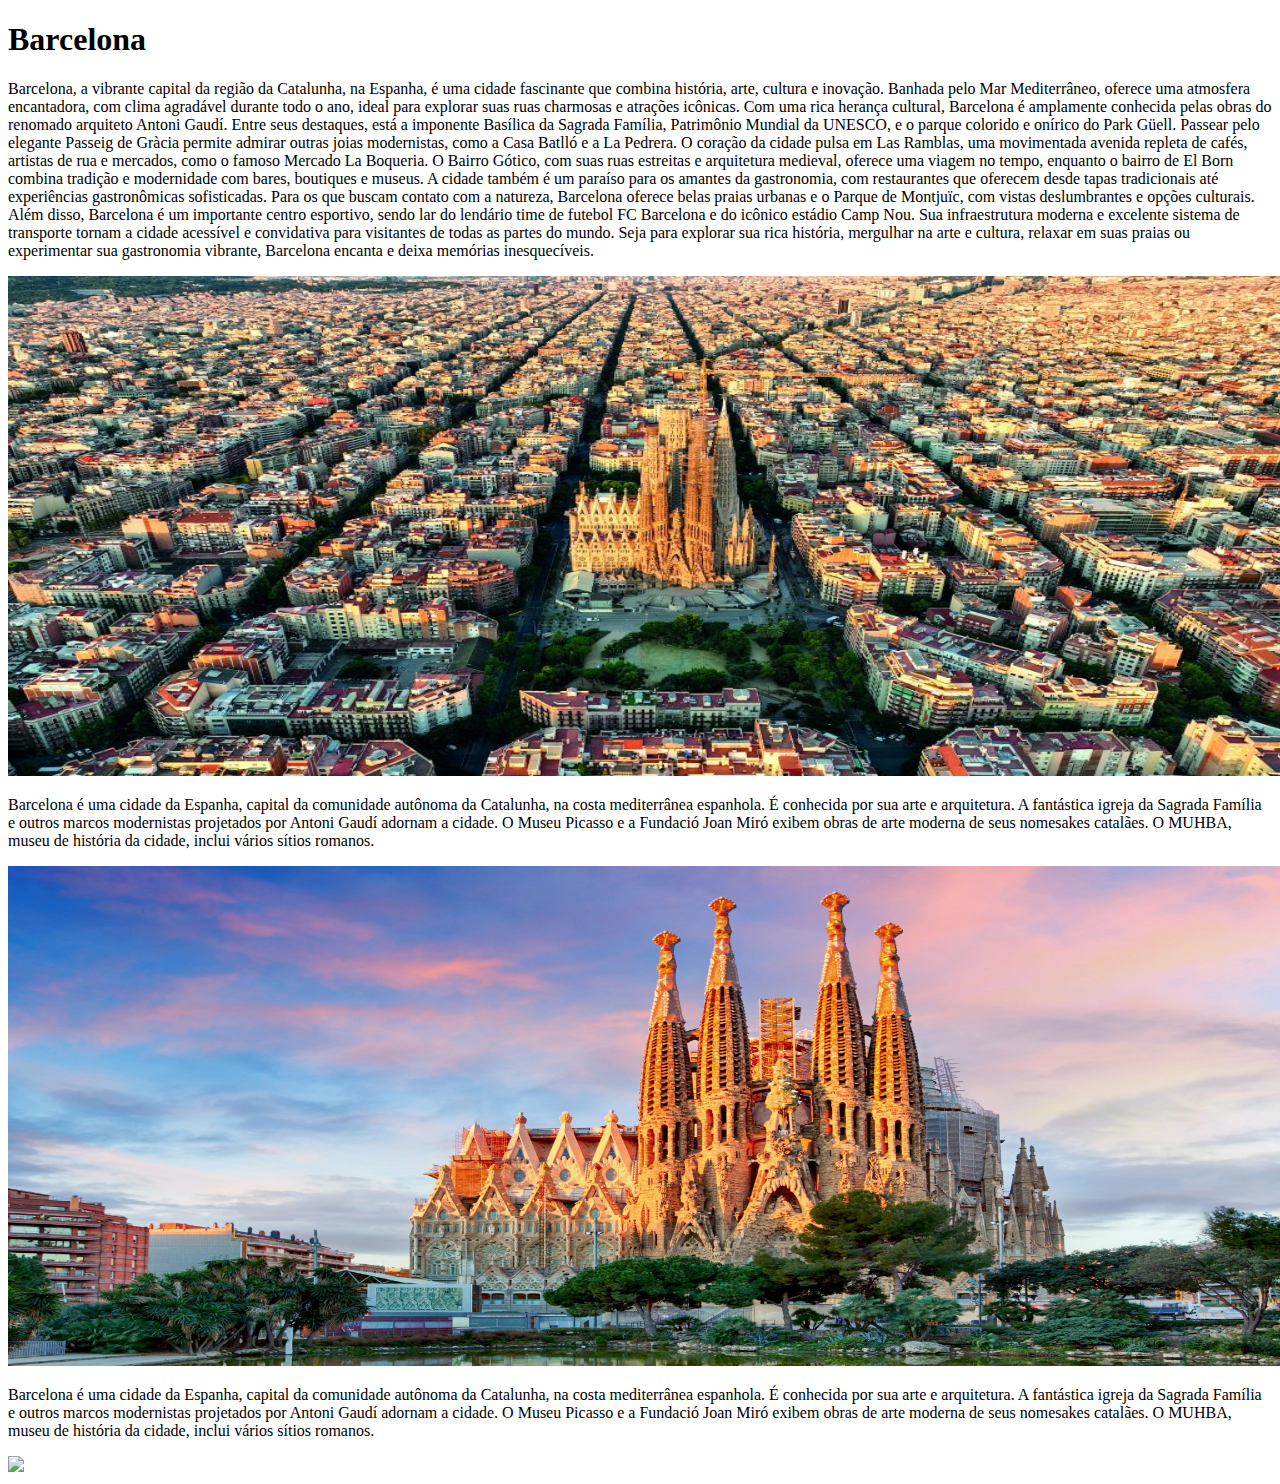
==== SITE viagens teste/barcelona/index.html @ ef61c41a "Implementação da descrição da cidade de Barcelona (ainda não está finalizada)" ====
<!DOCTYPE html>
<html lang="en">
<head>
    <meta charset="UTF-8">
    <meta name="viewport" content="width=device-width, initial-scale=1.0">
    <link rel="stylesheet" href="style.css">
    <title>Barcelona</title>
</head>
<body>
    <h1>Barcelona</h1>
    <p>Barcelona, a vibrante capital da região da Catalunha, na Espanha, é uma cidade fascinante que combina história, arte, cultura e inovação. Banhada pelo Mar Mediterrâneo, oferece uma atmosfera encantadora, com clima agradável durante todo o ano, ideal para explorar suas ruas charmosas e atrações icônicas.
        Com uma rica herança cultural, Barcelona é amplamente conhecida pelas obras do renomado arquiteto Antoni Gaudí. Entre seus destaques, está a imponente Basílica da Sagrada Família, Patrimônio Mundial da UNESCO, e o parque colorido e onírico do Park Güell. Passear pelo elegante Passeig de Gràcia permite admirar outras joias modernistas, como a Casa Batlló e a La Pedrera.
        O coração da cidade pulsa em Las Ramblas, uma movimentada avenida repleta de cafés, artistas de rua e mercados, como o famoso Mercado La Boqueria. O Bairro Gótico, com suas ruas estreitas e arquitetura medieval, oferece uma viagem no tempo, enquanto o bairro de El Born combina tradição e modernidade com bares, boutiques e museus.
        A cidade também é um paraíso para os amantes da gastronomia, com restaurantes que oferecem desde tapas tradicionais até experiências gastronômicas sofisticadas. Para os que buscam contato com a natureza, Barcelona oferece belas praias urbanas e o Parque de Montjuïc, com vistas deslumbrantes e opções culturais.
        Além disso, Barcelona é um importante centro esportivo, sendo lar do lendário time de futebol FC Barcelona e do icônico estádio Camp Nou. Sua infraestrutura moderna e excelente sistema de transporte tornam a cidade acessível e convidativa para visitantes de todas as partes do mundo.
        Seja para explorar sua rica história, mergulhar na arte e cultura, relaxar em suas praias ou experimentar sua gastronomia vibrante, Barcelona encanta e deixa memórias inesquecíveis.</p>


    <img src="imagens barcelona/vistapanoramica.jpg" alt="Barcelona" id="barcelonavista">
    <p>Barcelona é uma cidade da Espanha, capital da comunidade autônoma da Catalunha, na costa mediterrânea espanhola. É conhecida por sua arte e arquitetura. A fantástica igreja da Sagrada Família e outros marcos modernistas projetados por Antoni Gaudí adornam a cidade. O Museu Picasso e a Fundació Joan Miró exibem obras de arte moderna de seus nomesakes catalães. O MUHBA, museu de história da cidade, inclui vários sítios romanos.</p>
    <img src="imagens barcelona/Templo Expiatório da Sagrada Família.jpg" alt="Barcelona" id="barcelonatemplo">
    <p>Barcelona é uma cidade da Espanha, capital da comunidade autônoma da Catalunha, na costa mediterrânea espanhola. É conhecida por sua arte e arquitetura. A fantástica igreja da Sagrada Família e outros marcos modernistas projetados por Antoni Gaudí adornam a cidade. O Museu Picasso e a Fundació Joan Miró exibem obras de arte moderna de seus nomesakes catalães. O MUHBA, museu de história da cidade, inclui vários sítios romanos.</p>
    <img src="images/Barcelona/Museu-Nacional-de-Arte-da-Catalunha-MNAC-barcelona.jpg" "
</body>
</html>
---- SITE viagens teste/barcelona/style.css ----
#barcelonatemplo { height: 500px; width: 1280px;}
#barcelonavista { height: 500px; width: 1280px;}
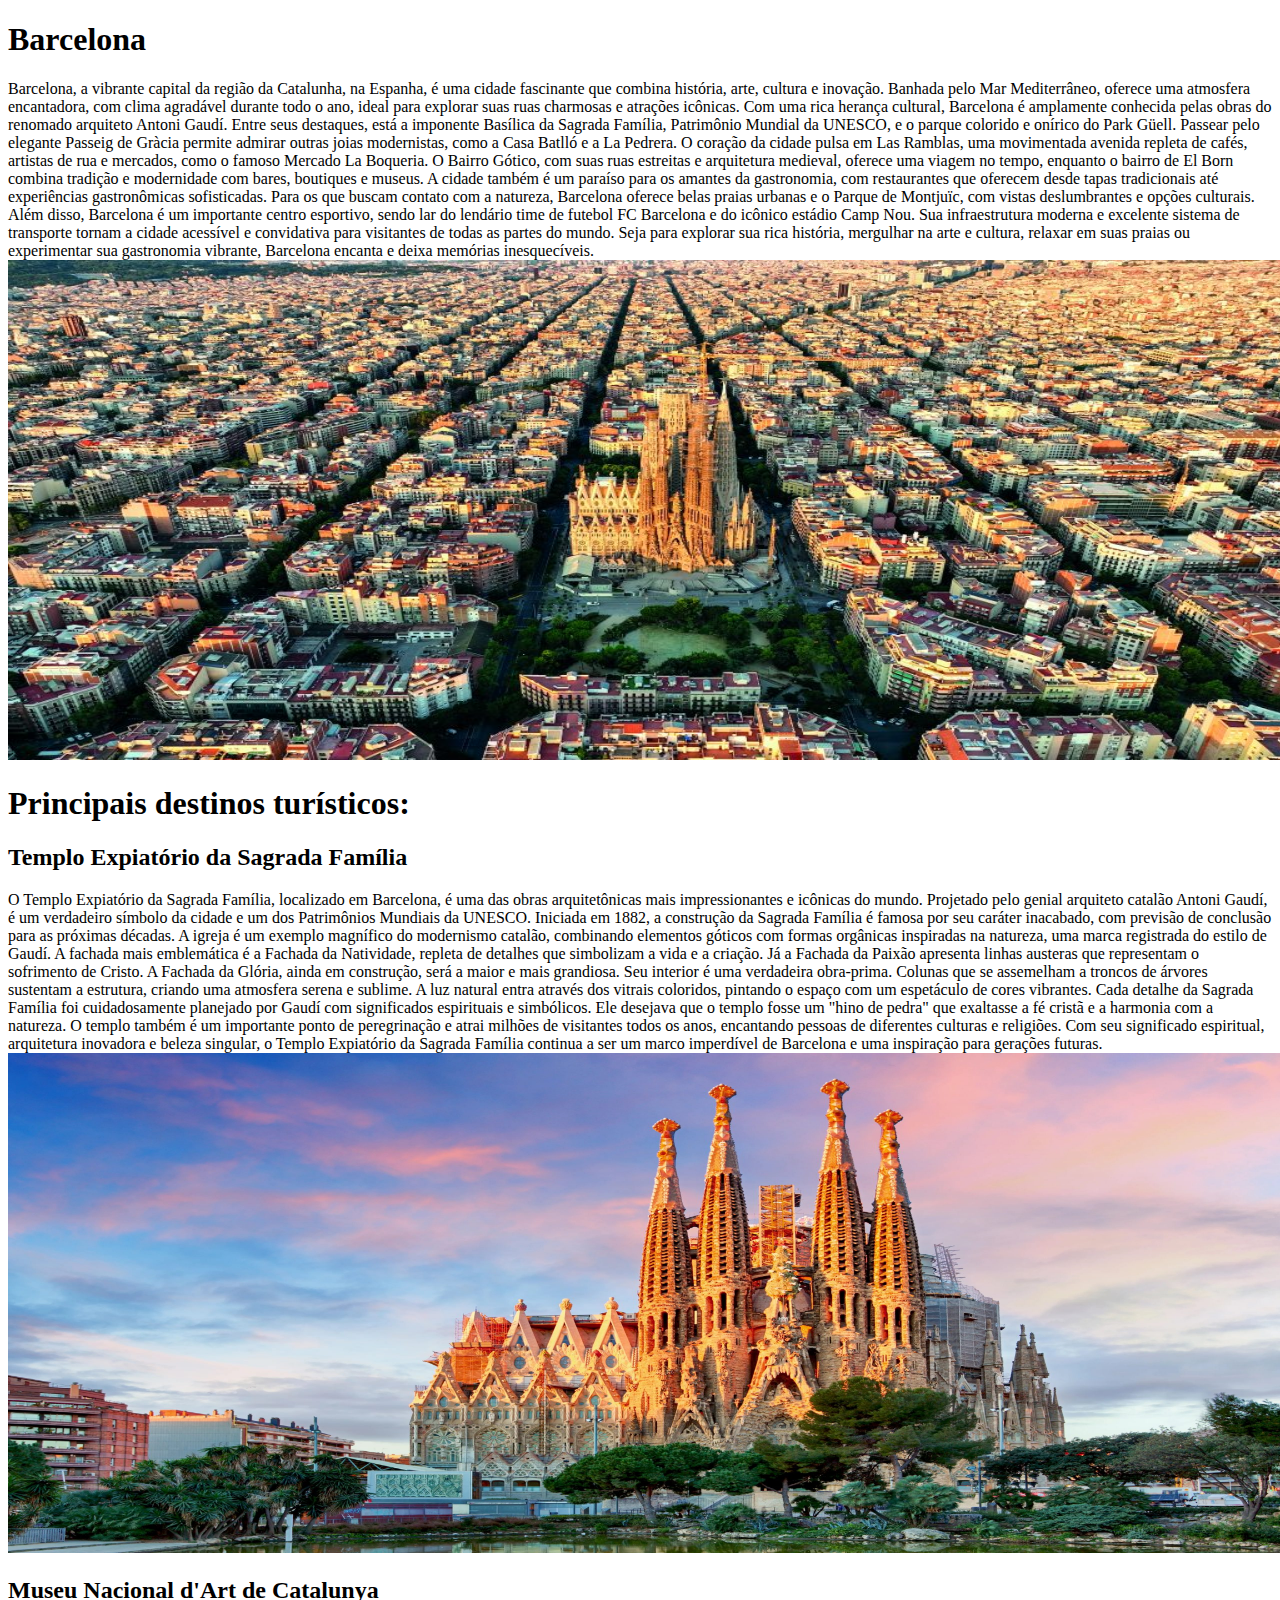
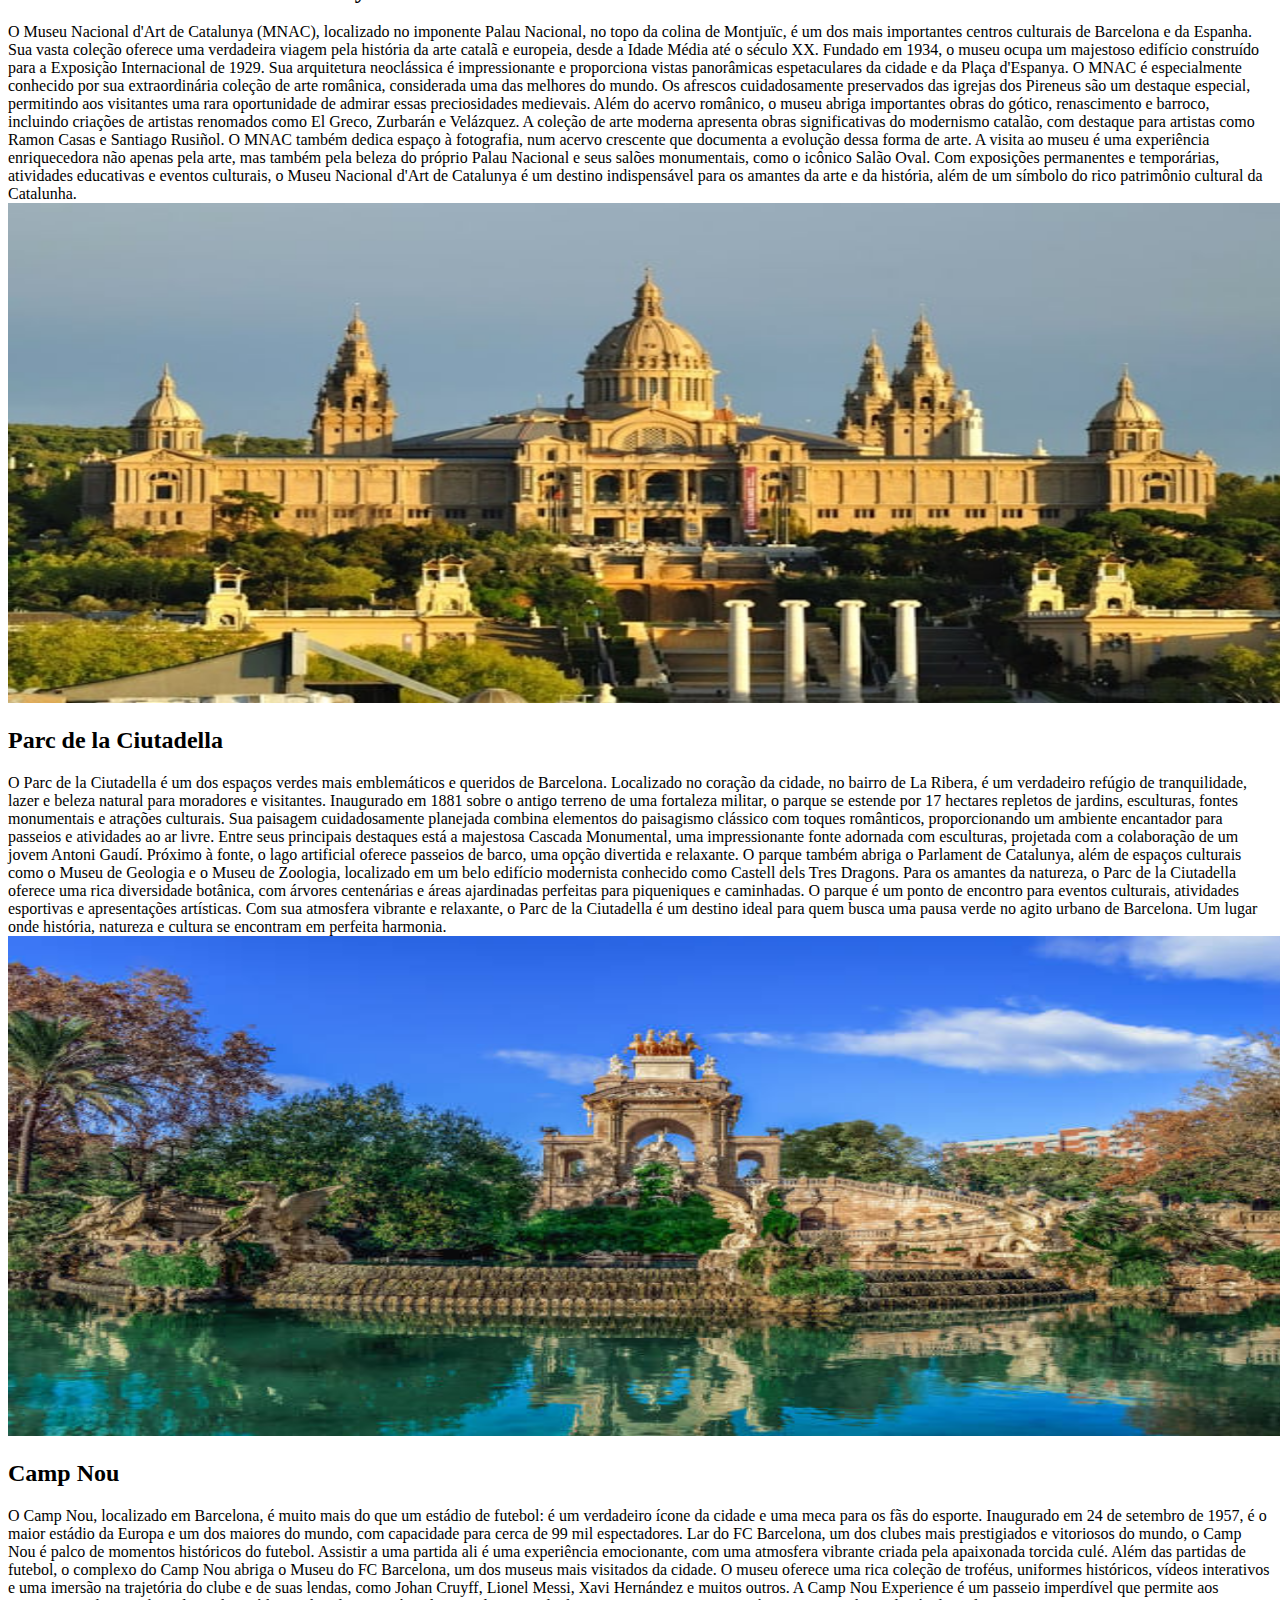
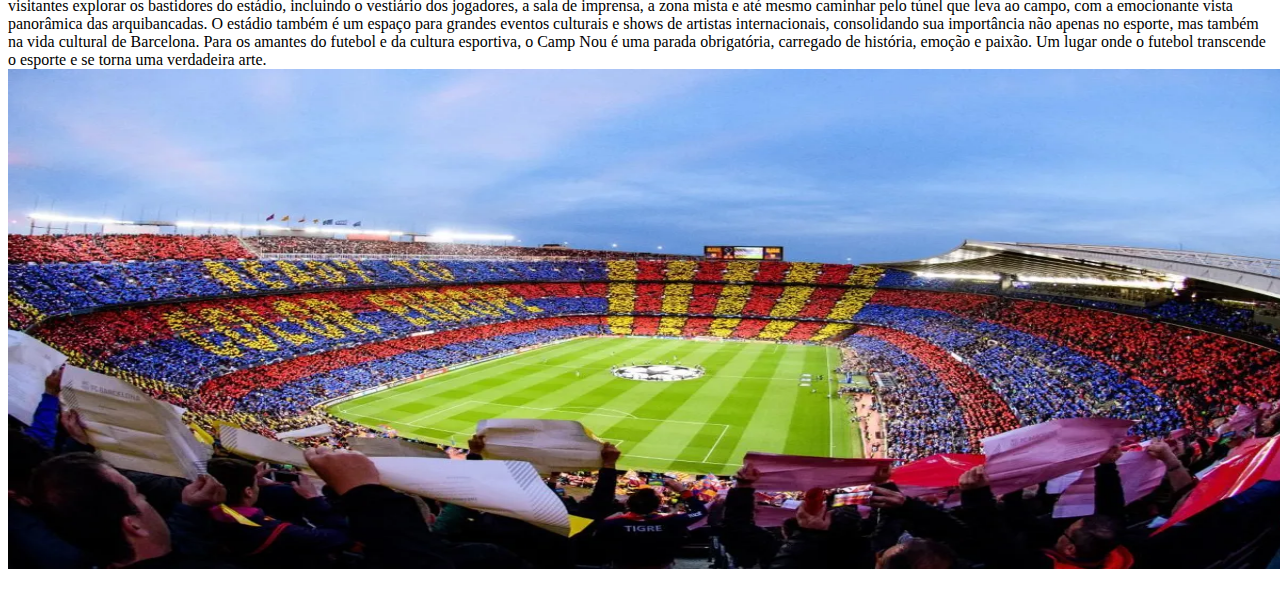
==== commit 9e557596: "Implementação de imagens e descrição na pasta Barcelona" ====
--- a/SITE viagens teste/barcelona/index.html
+++ b/SITE viagens teste/barcelona/index.html
@@ -13,13 +13,80 @@
         O coração da cidade pulsa em Las Ramblas, uma movimentada avenida repleta de cafés, artistas de rua e mercados, como o famoso Mercado La Boqueria. O Bairro Gótico, com suas ruas estreitas e arquitetura medieval, oferece uma viagem no tempo, enquanto o bairro de El Born combina tradição e modernidade com bares, boutiques e museus.
         A cidade também é um paraíso para os amantes da gastronomia, com restaurantes que oferecem desde tapas tradicionais até experiências gastronômicas sofisticadas. Para os que buscam contato com a natureza, Barcelona oferece belas praias urbanas e o Parque de Montjuïc, com vistas deslumbrantes e opções culturais.
         Além disso, Barcelona é um importante centro esportivo, sendo lar do lendário time de futebol FC Barcelona e do icônico estádio Camp Nou. Sua infraestrutura moderna e excelente sistema de transporte tornam a cidade acessível e convidativa para visitantes de todas as partes do mundo.
-        Seja para explorar sua rica história, mergulhar na arte e cultura, relaxar em suas praias ou experimentar sua gastronomia vibrante, Barcelona encanta e deixa memórias inesquecíveis.</p>
+        Seja para explorar sua rica história, mergulhar na arte e cultura, relaxar em suas praias ou experimentar sua gastronomia vibrante, Barcelona encanta e deixa memórias inesquecíveis.
+    
+        <img src="imagens barcelona/vistapanoramica.jpg" alt="Barcelona" id="barcelonavista">
+    </p>
 
 
-    <img src="imagens barcelona/vistapanoramica.jpg" alt="Barcelona" id="barcelonavista">
-    <p>Barcelona é uma cidade da Espanha, capital da comunidade autônoma da Catalunha, na costa mediterrânea espanhola. É conhecida por sua arte e arquitetura. A fantástica igreja da Sagrada Família e outros marcos modernistas projetados por Antoni Gaudí adornam a cidade. O Museu Picasso e a Fundació Joan Miró exibem obras de arte moderna de seus nomesakes catalães. O MUHBA, museu de história da cidade, inclui vários sítios romanos.</p>
-    <img src="imagens barcelona/Templo Expiatório da Sagrada Família.jpg" alt="Barcelona" id="barcelonatemplo">
-    <p>Barcelona é uma cidade da Espanha, capital da comunidade autônoma da Catalunha, na costa mediterrânea espanhola. É conhecida por sua arte e arquitetura. A fantástica igreja da Sagrada Família e outros marcos modernistas projetados por Antoni Gaudí adornam a cidade. O Museu Picasso e a Fundació Joan Miró exibem obras de arte moderna de seus nomesakes catalães. O MUHBA, museu de história da cidade, inclui vários sítios romanos.</p>
-    <img src="images/Barcelona/Museu-Nacional-de-Arte-da-Catalunha-MNAC-barcelona.jpg" "
+<p> <h1> Principais destinos turísticos:</h1> </p>
+
+<p><h2>Templo Expiatório da Sagrada Família</h2></p>
+
+    <p>O Templo Expiatório da Sagrada Família, localizado em Barcelona, é uma das obras arquitetônicas mais impressionantes e icônicas do mundo. Projetado pelo genial arquiteto catalão Antoni Gaudí, é um verdadeiro símbolo da cidade e um dos Patrimônios Mundiais da UNESCO.
+        Iniciada em 1882, a construção da Sagrada Família é famosa por seu caráter inacabado, com previsão de conclusão para as próximas décadas. A igreja é um exemplo magnífico do modernismo catalão, combinando elementos góticos com formas orgânicas inspiradas na natureza, uma marca registrada do estilo de Gaudí.
+        A fachada mais emblemática é a Fachada da Natividade, repleta de detalhes que simbolizam a vida e a criação. Já a Fachada da Paixão apresenta linhas austeras que representam o sofrimento de Cristo. A Fachada da Glória, ainda em construção, será a maior e mais grandiosa.
+        Seu interior é uma verdadeira obra-prima. Colunas que se assemelham a troncos de árvores sustentam a estrutura, criando uma atmosfera serena e sublime. A luz natural entra através dos vitrais coloridos, pintando o espaço com um espetáculo de cores vibrantes.
+        Cada detalhe da Sagrada Família foi cuidadosamente planejado por Gaudí com significados espirituais e simbólicos. Ele desejava que o templo fosse um "hino de pedra" que exaltasse a fé cristã e a harmonia com a natureza.
+        O templo também é um importante ponto de peregrinação e atrai milhões de visitantes todos os anos, encantando pessoas de diferentes culturas e religiões. Com seu significado espiritual, arquitetura inovadora e beleza singular, o Templo Expiatório da Sagrada Família continua a ser um marco imperdível de Barcelona e uma inspiração para gerações futuras.
+    
+        <img src="imagens barcelona/Templo Expiatório da Sagrada Família.jpg" alt="Barcelona" id="barcelonatemplo">
+    </p>
+
+   
+
+<p><h2>Museu Nacional d'Art de Catalunya</h2></p>
+
+    <p>O Museu Nacional d'Art de Catalunya (MNAC), localizado no imponente Palau Nacional, no topo da colina de Montjuïc, é um dos mais importantes centros culturais de Barcelona e da Espanha. Sua vasta coleção oferece uma verdadeira viagem pela história da arte catalã e europeia, desde a Idade Média até o século XX.
+        Fundado em 1934, o museu ocupa um majestoso edifício construído para a Exposição Internacional de 1929. Sua arquitetura neoclássica é impressionante e proporciona vistas panorâmicas espetaculares da cidade e da Plaça d'Espanya.
+        O MNAC é especialmente conhecido por sua extraordinária coleção de arte românica, considerada uma das melhores do mundo. Os afrescos cuidadosamente preservados das igrejas dos Pireneus são um destaque especial, permitindo aos visitantes uma rara oportunidade de admirar essas preciosidades medievais.
+        Além do acervo românico, o museu abriga importantes obras do gótico, renascimento e barroco, incluindo criações de artistas renomados como El Greco, Zurbarán e Velázquez. A coleção de arte moderna apresenta obras significativas do modernismo catalão, com destaque para artistas como Ramon Casas e Santiago Rusiñol.
+        O MNAC também dedica espaço à fotografia, num acervo crescente que documenta a evolução dessa forma de arte.
+        A visita ao museu é uma experiência enriquecedora não apenas pela arte, mas também pela beleza do próprio Palau Nacional e seus salões monumentais, como o icônico Salão Oval.
+        Com exposições permanentes e temporárias, atividades educativas e eventos culturais, o Museu Nacional d'Art de Catalunya é um destino indispensável para os amantes da arte e da história, além de um símbolo do rico patrimônio cultural da Catalunha.
+
+        <img src="imagens barcelona/Museu-Nacional-de-Arte-da-Catalunha-MNAC-barcelona.jpg" alt="Barcelona" id="Barcelonamuseu"
+    </p>
+  
+
+<p><h2>Parc de la Ciutadella</h2></p>
+
+    <p>O Parc de la Ciutadella é um dos espaços verdes mais emblemáticos e queridos de Barcelona. Localizado no coração da cidade, no bairro de La Ribera, é um verdadeiro refúgio de tranquilidade, lazer e beleza natural para moradores e visitantes.
+        Inaugurado em 1881 sobre o antigo terreno de uma fortaleza militar, o parque se estende por 17 hectares repletos de jardins, esculturas, fontes monumentais e atrações culturais. Sua paisagem cuidadosamente planejada combina elementos do paisagismo clássico com toques românticos, proporcionando um ambiente encantador para passeios e atividades ao ar livre.
+        Entre seus principais destaques está a majestosa Cascada Monumental, uma impressionante fonte adornada com esculturas, projetada com a colaboração de um jovem Antoni Gaudí. Próximo à fonte, o lago artificial oferece passeios de barco, uma opção divertida e relaxante.
+        O parque também abriga o Parlament de Catalunya, além de espaços culturais como o Museu de Geologia e o Museu de Zoologia, localizado em um belo edifício modernista conhecido como Castell dels Tres Dragons.
+        Para os amantes da natureza, o Parc de la Ciutadella oferece uma rica diversidade botânica, com árvores centenárias e áreas ajardinadas perfeitas para piqueniques e caminhadas. O parque é um ponto de encontro para eventos culturais, atividades esportivas e apresentações artísticas.
+        Com sua atmosfera vibrante e relaxante, o Parc de la Ciutadella é um destino ideal para quem busca uma pausa verde no agito urbano de Barcelona. Um lugar onde história, natureza e cultura se encontram em perfeita harmonia.
+
+        <img src="imagens barcelona/Parc de la Ciutadella.jpg"  alt="Barcelona" id="barcelonaparque"
+    </p>
+    
+<p><h2>Camp Nou</h2></p>
+    <p>O Camp Nou, localizado em Barcelona, é muito mais do que um estádio de futebol: é um verdadeiro ícone da cidade e uma meca para os fãs do esporte. Inaugurado em 24 de setembro de 1957, é o maior estádio da Europa e um dos maiores do mundo, com capacidade para cerca de 99 mil espectadores.
+        Lar do FC Barcelona, um dos clubes mais prestigiados e vitoriosos do mundo, o Camp Nou é palco de momentos históricos do futebol. Assistir a uma partida ali é uma experiência emocionante, com uma atmosfera vibrante criada pela apaixonada torcida culé.
+        Além das partidas de futebol, o complexo do Camp Nou abriga o Museu do FC Barcelona, um dos museus mais visitados da cidade. O museu oferece uma rica coleção de troféus, uniformes históricos, vídeos interativos e uma imersão na trajetória do clube e de suas lendas, como Johan Cruyff, Lionel Messi, Xavi Hernández e muitos outros.
+        A Camp Nou Experience é um passeio imperdível que permite aos visitantes explorar os bastidores do estádio, incluindo o vestiário dos jogadores, a sala de imprensa, a zona mista e até mesmo caminhar pelo túnel que leva ao campo, com a emocionante vista panorâmica das arquibancadas.
+        O estádio também é um espaço para grandes eventos culturais e shows de artistas internacionais, consolidando sua importância não apenas no esporte, mas também na vida cultural de Barcelona.
+        Para os amantes do futebol e da cultura esportiva, o Camp Nou é uma parada obrigatória, carregado de história, emoção e paixão. Um lugar onde o futebol transcende o esporte e se torna uma verdadeira arte.
+
+        <img src="imagens barcelona/Camp Nou.jpg" alt="Barcelona" id="barcelonacamp"
+    </p>
+
+    
+
+
+
+
+
+
+
+
+
+
+
+
+
+
+
 </body>
 </html>--- a/SITE viagens teste/barcelona/style.css
+++ b/SITE viagens teste/barcelona/style.css
@@ -1,2 +1,5 @@
 #barcelonatemplo { height: 500px; width: 1280px;}
-#barcelonavista { height: 500px; width: 1280px;}+#barcelonavista { height: 500px; width: 1280px;}
+#Barcelonamuseu { height: 500px; width: 1280px;} 
+#barcelonaparque { height: 500px; width: 1280px;}
+#barcelonacamp { height: 500px; width: 1280px;}
